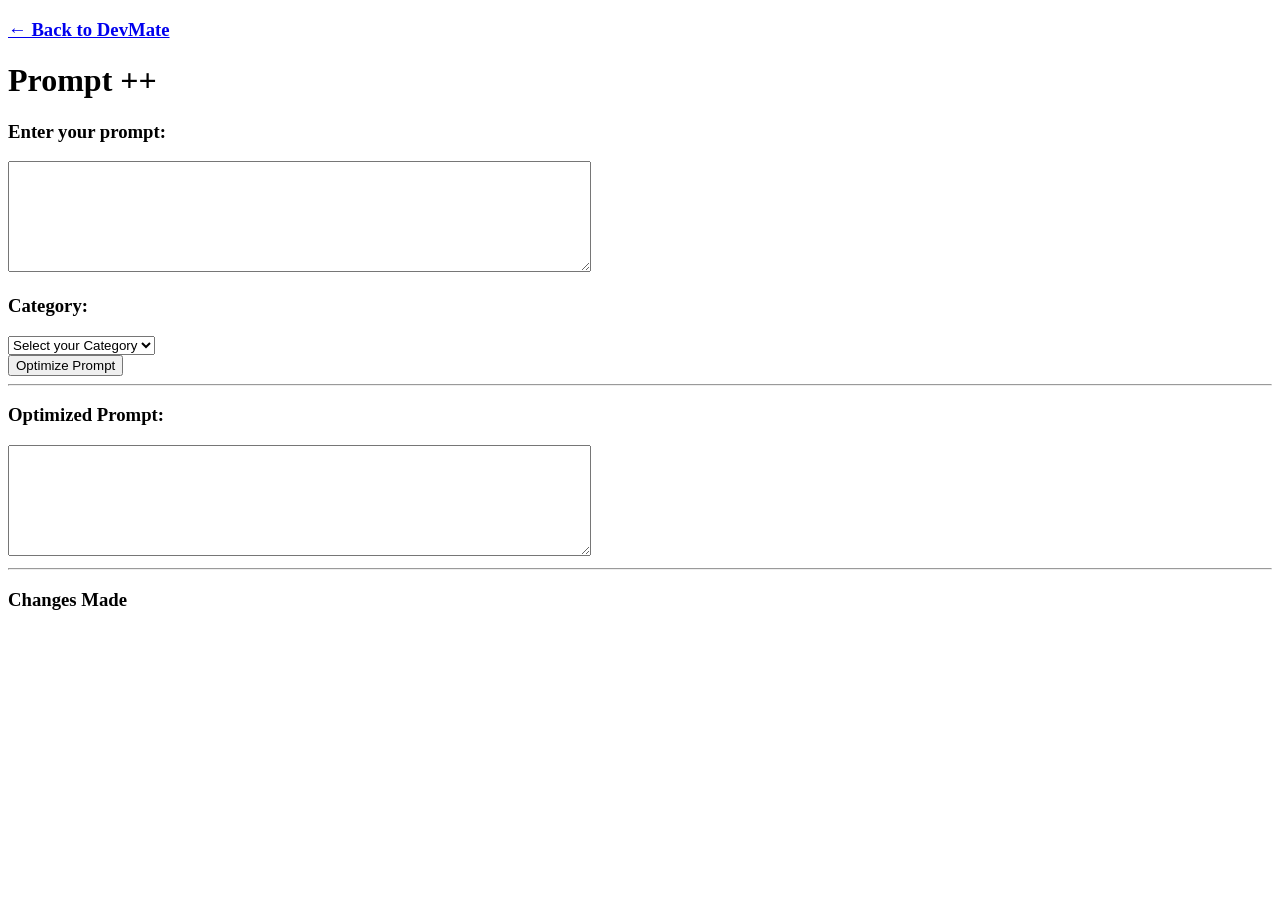
==== frontend/prompt.html @ c9ab02e6 "Initial DevMate setup with Prompt++" ====
<!DOCTYPE html>
<html lang="en">
<head>
    <meta charset="UTF-8">
    <meta name="viewport" content="width=device-width, initial-scale=1.0">
    <title>Prompt ++</title>
</head>
<body>
    <div>
        <div>
            <a href="index.html"><h3>← Back to DevMate</h3></a>
        </div>
        <div>
            <h1>Prompt ++</h1>
            <div>
                <h3>Enter your prompt: </h3>
                <textarea id="userPrompt" rows="7" cols="70"></textarea>
            </div>
            <div>
                <h3>Category: </h3>
                <select id="category">
                    <option selected="true">Select your Category</option>
                    <option>Coding</option>
                    <option>Writing</option>
                    <option>Research</option>
                    <option>Image Generation</option>
                </select>
            </div>
            <div>
                <button onclick="optimizePrompt()" id="optimizeBtn">Optimize Prompt</button>
            </div>
        </div>
        <div>
            <hr>
            <h3>Optimized Prompt: </h3>
            <textarea id="optimizedPrompt" rows="7" cols="70"></textarea>
            <div></div>
            <hr>
        </div>
        <div id="changes">
            <h3>Changes Made</h3>
        </div>
    </div>
    <script src="script.js"></script>
</body>
</html>
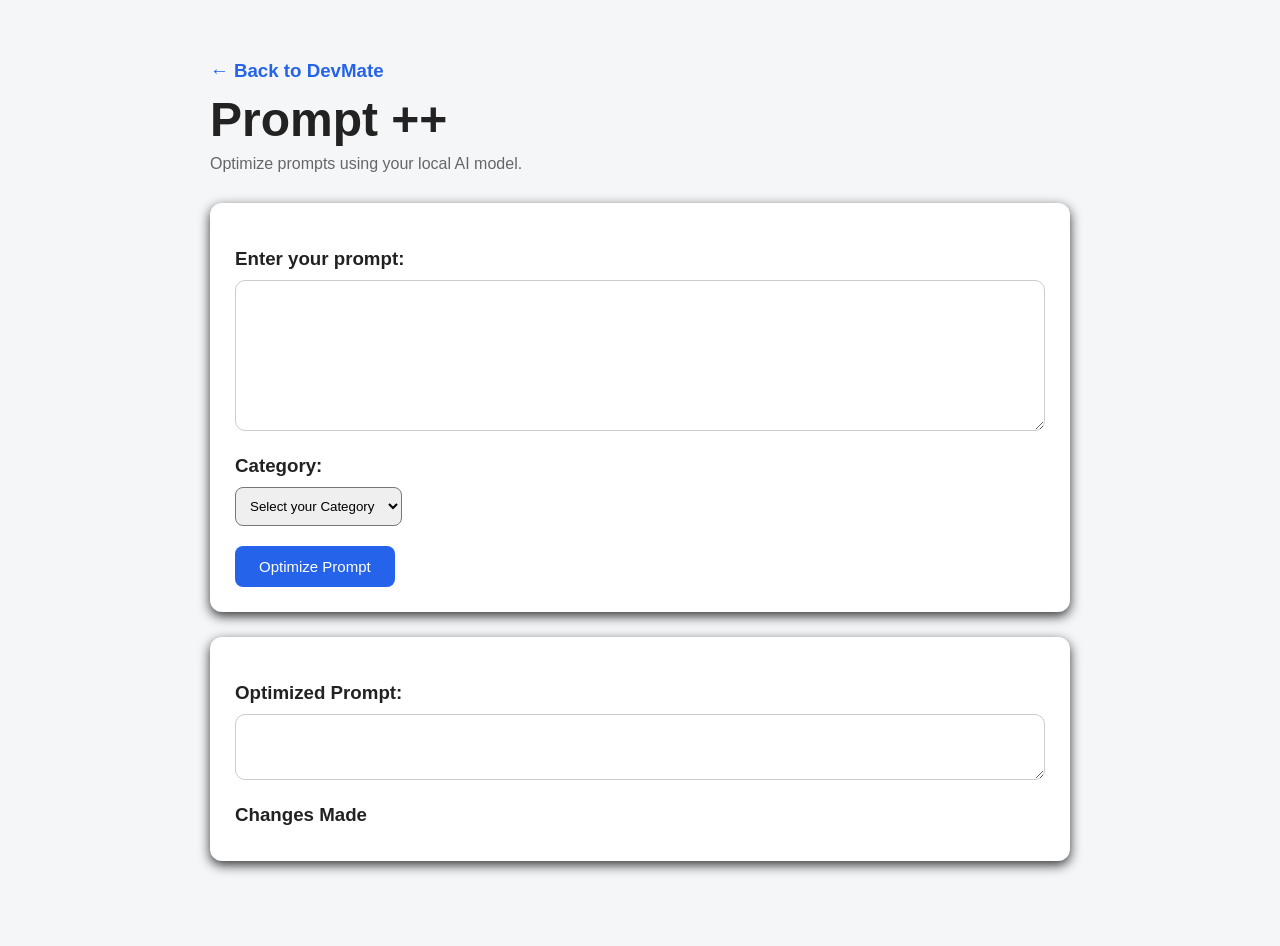
==== commit d415b26e: "feat(prompt++): integrate local Ollama and improve UI" ====
--- a/frontend/prompt.html
+++ b/frontend/prompt.html
@@ -4,18 +4,20 @@
     <meta charset="UTF-8">
     <meta name="viewport" content="width=device-width, initial-scale=1.0">
     <title>Prompt ++</title>
+    <link rel="stylesheet" href="styles.css">
 </head>
 <body>
-    <div>
-        <div>
+    <main class="container">
+        <header>
             <a href="index.html"><h3>← Back to DevMate</h3></a>
-        </div>
-        <div>
             <h1>Prompt ++</h1>
-            <div>
-                <h3>Enter your prompt: </h3>
-                <textarea id="userPrompt" rows="7" cols="70"></textarea>
-            </div>
+            <p>
+                Optimize prompts using your local AI model.
+            </p>
+        </header>
+        <section class="input-section">
+            <h3>Enter your prompt: </h3>
+            <textarea id="userPrompt" rows="7" cols="70"></textarea>
             <div>
                 <h3>Category: </h3>
                 <select id="category">
@@ -29,18 +31,14 @@
             <div>
                 <button onclick="optimizePrompt()" id="optimizeBtn">Optimize Prompt</button>
             </div>
-        </div>
-        <div>
-            <hr>
+        </section>
+        <section class="output-section">
             <h3>Optimized Prompt: </h3>
-            <textarea id="optimizedPrompt" rows="7" cols="70"></textarea>
+            <textarea id="optimizedPrompt"></textarea>
             <div></div>
-            <hr>
-        </div>
-        <div id="changes">
             <h3>Changes Made</h3>
-        </div>
-    </div>
+        </section>
+    </main>
     <script src="script.js"></script>
 </body>
 </html>
--- a/frontend/styles.css
+++ b/frontend/styles.css
@@ -0,0 +1,111 @@
+/*=================================
+    RESET
+=================================*/
+*{
+    margin: 0;
+    padding: 0;
+    box-sizing: border-box;
+}
+
+/*=================================
+    BODY
+=================================*/
+body{
+    font-family: Arial, Helvetica, sans-serif;
+    background: #f4f6f8;
+    color: #222;
+}
+
+/*=================================
+    CONTAINER
+=================================*/
+.container{
+    max-width: 900px;
+    margin: 40px auto;
+    padding: 20px;
+}
+
+/*=================================
+    HEADER
+=================================*/
+header{
+    margin-bottom: 30px;
+}
+
+header a{
+    text-decoration: none;
+    color: #2563eb;
+    font-weight: bold;
+}
+
+header a:hover{
+    text-decoration: underline;
+}
+
+header h1{
+    font-size: 3rem;
+    margin-top: 10px;
+}
+
+header p{
+    color: #666;
+    margin-top: 8px;
+}
+
+/*=================================
+    SECTIONS
+=================================*/
+.input-section,
+.output-section{
+    background: white;
+    padding: 25px;
+    border-radius: 12px;
+    margin-bottom:25px;
+    box-shadow: 0 4px 12px rgba(0, 0, 0, 0.8);
+}
+
+.input-section h3,
+.output-section h3{
+    margin-bottom: 10px;
+    margin-top: 20px;
+}
+
+/*=================================
+    TEXTAREAS
+=================================*/
+textarea{
+    width: 100%;
+    resize: vertical;
+    padding: 15px;
+    border: 1px solid #ccc;
+    border-radius: 10px;
+    font-size: 15px;
+    font-family: inherit;
+}
+
+/*=================================
+    SELECT
+=================================*/
+select{
+    padding: 10px;
+    border-radius: 8px;
+    margin-bottom: 20px;
+}
+
+/*=================================
+    BUTTONS
+=================================*/
+button{
+    background: #2563eb;
+    color: white;
+    padding: 12px 24px;
+    border: none;
+    border-radius: 8px;
+    cursor: pointer;
+    font-size: 15px;
+    transition: 0.2s;   
+}
+
+button:hover{
+    background: #1d4ed8;
+}
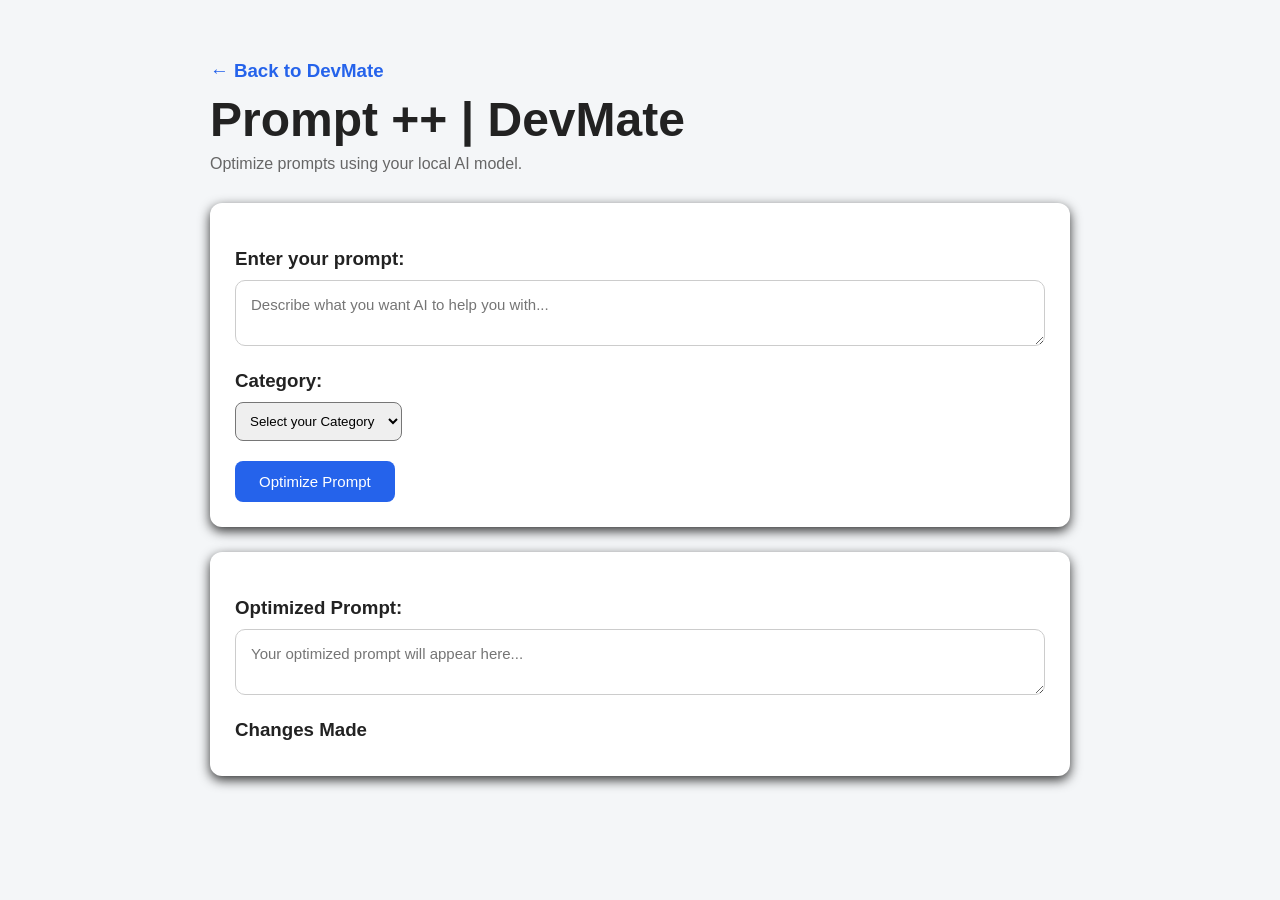
==== commit 08337c0a: "feat(prompt++): release v1.0" ====
--- a/frontend/prompt.html
+++ b/frontend/prompt.html
@@ -10,22 +10,28 @@
     <main class="container">
         <header>
             <a href="index.html"><h3>← Back to DevMate</h3></a>
-            <h1>Prompt ++</h1>
+            <h1>Prompt ++ | DevMate</h1>
             <p>
                 Optimize prompts using your local AI model.
             </p>
         </header>
         <section class="input-section">
             <h3>Enter your prompt: </h3>
-            <textarea id="userPrompt" rows="7" cols="70"></textarea>
+            <textarea id="userPrompt" placeholder="Describe what you want AI to help you with..."></textarea>
             <div>
                 <h3>Category: </h3>
                 <select id="category">
-                    <option selected="true">Select your Category</option>
+                    <option selected>Select your Category</option>
+                    <option>General</option>
                     <option>Coding</option>
                     <option>Writing</option>
                     <option>Research</option>
                     <option>Image Generation</option>
+                    <option>Resume & Career</option>
+                    <option>Marketing</option>
+                    <option>Email</option>
+                    <option>Social Media</option>
+                    <option>Business</option>
                 </select>
             </div>
             <div>
@@ -34,9 +40,10 @@
         </section>
         <section class="output-section">
             <h3>Optimized Prompt: </h3>
-            <textarea id="optimizedPrompt"></textarea>
+            <textarea id="optimizedPrompt" placeholder="Your optimized prompt will appear here..." readonly></textarea>
             <div></div>
             <h3>Changes Made</h3>
+            <div id="changes"></div>
         </section>
     </main>
     <script src="script.js"></script>
